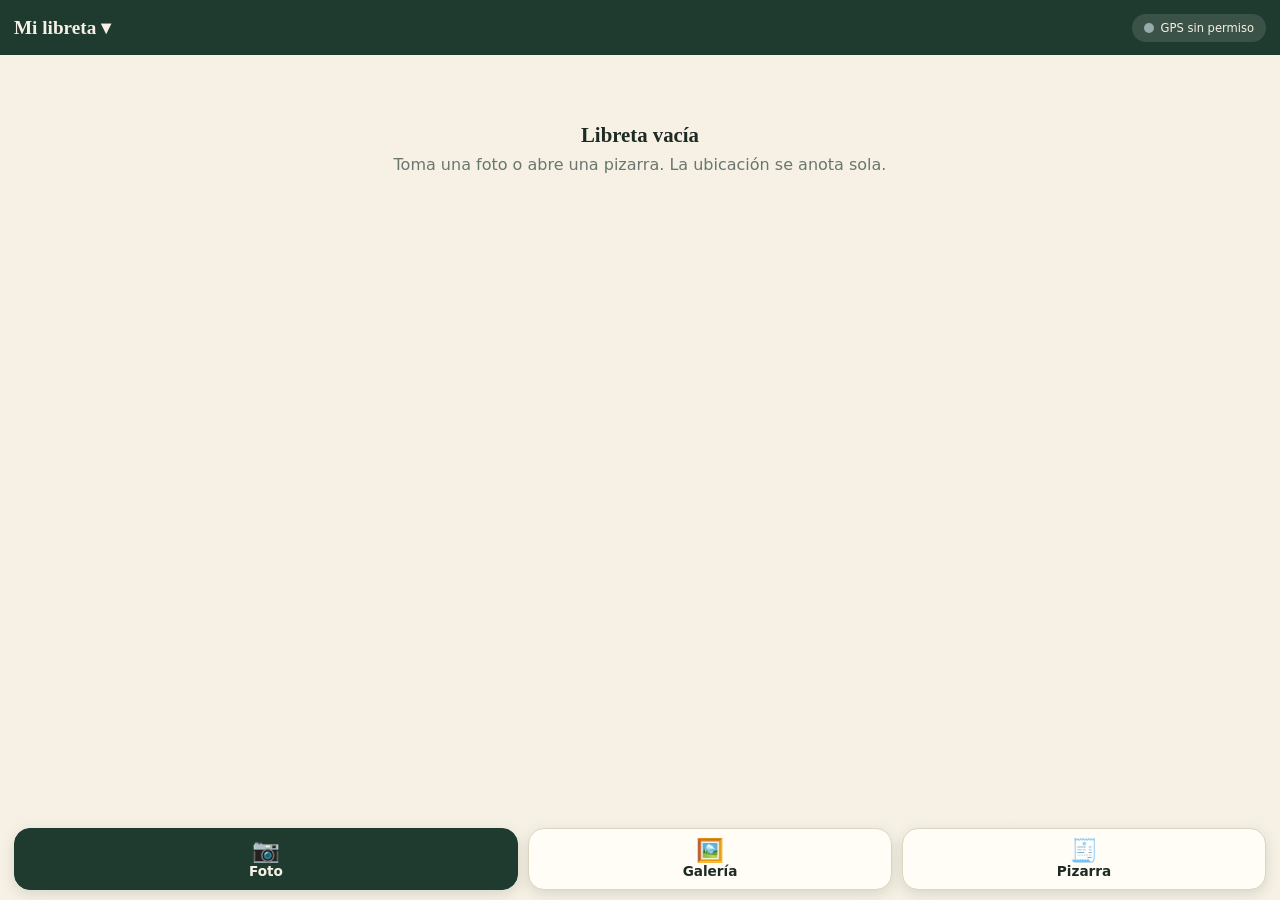
==== index.html @ dcd59f4b "Libreta de campo: PWA con fotos etiquetadas, pizarra, GPS y coordenadas EPSG Colombia Co-Authored-By" ====
<!doctype html>
<html lang="es">
<head>
<meta charset="utf-8">
<meta name="viewport" content="width=device-width, initial-scale=1, viewport-fit=cover">
<meta name="theme-color" content="#1f3a2f">
<meta name="apple-mobile-web-app-capable" content="yes">
<meta name="mobile-web-app-capable" content="yes">
<title>Libreta de campo</title>
<link rel="manifest" href="manifest.webmanifest">
<link rel="icon" href="icons/icon.svg" type="image/svg+xml">
<link rel="apple-touch-icon" href="icons/icon-192.png">
<link rel="stylesheet" href="styles.css">
</head>
<body>
<header id="top">
  <button id="nbBtn" class="title" aria-label="Libretas y exportación"><span id="nbName">Libreta</span> <span aria-hidden="true">▾</span></button>
  <button id="gpsChip" class="gps" aria-label="Ubicación actual"><i class="dot"></i><span id="gpsText">Buscando GPS…</span></button>
</header>
<div id="tagFilter" class="chips filter" hidden></div>
<main id="list" aria-live="polite"></main>
<nav id="bar">
  <button id="btnPhoto" class="primary"><b>📷</b>Foto</button>
  <button id="btnGallery"><b>🖼️</b>Galería</button>
  <button id="btnBoard"><b>🧾</b>Pizarra</button>
</nav>
<input id="camIn" type="file" accept="image/*" capture="environment" hidden>
<input id="galIn" type="file" accept="image/*" hidden>
<input id="impIn" type="file" accept=".zip,application/zip" hidden>
<div id="toast" role="status"></div>
<script src="js/geo.js"></script>
<script src="js/zip.js"></script>
<script src="js/pdf.js"></script>
<script src="js/db.js"></script>
<script src="js/render.js"></script>
<script src="js/export.js"></script>
<script src="js/app.js"></script>
</body>
</html>
---- styles.css ----
:root{
  --paper:#f6f1e4; --paper2:#ede6d1; --card:#fffdf6; --ink:#1d2b24; --muted:#6a766f; --line:#ddd5bd;
  --forest:#1f3a2f; --forest2:#2d5443; --accent:#c8641f; --gold:#e0a526; --danger:#b3261e;
  --r:14px; --safe-b:env(safe-area-inset-bottom,0px);
  font-family:system-ui,-apple-system,"Segoe UI",Roboto,sans-serif; color:var(--ink);
}
*{box-sizing:border-box;-webkit-tap-highlight-color:transparent}
html,body{margin:0;height:100%;background:var(--paper);overscroll-behavior:none}
body{display:flex;flex-direction:column;font-size:16px}
button,input,select,textarea{font:inherit;color:inherit}
button{cursor:pointer;border:0;background:none}
[hidden]{display:none!important}

#top{display:flex;align-items:center;gap:10px;padding:max(10px,env(safe-area-inset-top)) 14px 10px;background:var(--forest);color:#f6f1e4;position:sticky;top:0;z-index:5}
.title{font:700 1.2rem Georgia,serif;color:#f6f1e4;text-align:left;flex:1;min-width:0;overflow:hidden;text-overflow:ellipsis;white-space:nowrap;padding:6px 0}
.gps{display:flex;align-items:center;gap:7px;background:rgba(255,255,255,.12);color:#f6f1e4;padding:7px 12px;border-radius:99px;font-size:.72rem;font-variant-numeric:tabular-nums;max-width:64%}
.gps span{overflow:hidden;text-overflow:ellipsis;white-space:nowrap}
.dot{width:10px;height:10px;border-radius:50%;background:#9aa;flex:none}
.dot.ok{background:#4ade80}.dot.mid{background:var(--gold)}.dot.bad{background:#f87171}

main{flex:1;overflow-y:auto;padding:12px 12px calc(96px + var(--safe-b));display:grid;gap:12px;align-content:start;grid-template-columns:repeat(auto-fill,minmax(300px,1fr))}
.empty{grid-column:1/-1;text-align:center;color:var(--muted);padding:56px 24px;line-height:1.5}
.empty b{display:block;font:700 1.3rem Georgia,serif;color:var(--ink);margin-bottom:6px}
.card{display:flex;gap:12px;background:var(--card);border:1px solid var(--line);border-radius:var(--r);padding:10px;text-align:left;width:100%;box-shadow:0 1px 0 rgba(0,0,0,.04)}
.card img{width:92px;height:92px;object-fit:cover;border-radius:10px;background:var(--paper2);flex:none}
.card .info{min-width:0;display:flex;flex-direction:column;gap:5px;flex:1}
.card .when{font-size:.78rem;color:var(--muted)}
.card .co{font-size:.8rem;font-variant-numeric:tabular-nums;color:var(--forest2);font-weight:600}
.card .nt{font-size:.85rem;color:#3b4a42;display:-webkit-box;-webkit-line-clamp:2;-webkit-box-orient:vertical;overflow:hidden}
.tag{display:inline-block;color:#fff;border-radius:99px;padding:2px 9px;font-size:.74rem;font-weight:600}
.tags{display:flex;flex-wrap:wrap;gap:4px}

#bar{position:fixed;left:0;right:0;bottom:0;display:flex;gap:10px;padding:10px 14px calc(10px + var(--safe-b));background:linear-gradient(transparent,var(--paper) 30%);z-index:4}
#bar button{flex:1;display:flex;flex-direction:column;align-items:center;gap:2px;padding:10px 6px;border-radius:16px;background:var(--card);border:1px solid var(--line);font-weight:600;font-size:.85rem;box-shadow:0 4px 14px rgba(31,58,47,.14)}
#bar button b{font-size:1.4rem;line-height:1}
#bar .primary{background:var(--forest);color:#f6f1e4;border-color:var(--forest);flex:1.4}

.chips{display:flex;flex-wrap:wrap;gap:7px}
.chips.filter{flex-wrap:nowrap;overflow-x:auto;padding:10px 12px 0}
.chip{border:1.5px solid var(--line);background:var(--card);border-radius:99px;padding:7px 13px;font-size:.88rem;font-weight:600;white-space:nowrap;flex:none}
.chip.on{background:var(--forest);border-color:var(--forest);color:#fff}
.chip.add{border-style:dashed;color:var(--muted)}

#toast{position:fixed;left:50%;bottom:calc(100px + var(--safe-b));transform:translate(-50%,20px);background:#14221b;color:#fff;padding:10px 16px;border-radius:12px;font-size:.9rem;opacity:0;pointer-events:none;transition:.25s;z-index:99;max-width:90vw;text-align:center}
#toast.show{opacity:1;transform:translate(-50%,0)}

.sheet-bg{position:fixed;inset:0;background:rgba(10,20,15,.5);z-index:30;display:flex;align-items:flex-end;justify-content:center}
.sheet{background:var(--paper);width:100%;max-width:720px;max-height:94dvh;border-radius:22px 22px 0 0;display:flex;flex-direction:column;overflow:hidden;animation:up .22s ease-out}
.sheet.tall{height:94dvh}
@keyframes up{from{transform:translateY(40px);opacity:.6}}
.sheet-h{display:flex;align-items:center;gap:8px;padding:12px 14px;border-bottom:1px solid var(--line);background:var(--paper)}
.sheet-h h2{margin:0;flex:1;font:700 1.1rem Georgia,serif;text-align:center}
.sheet-b{overflow-y:auto;padding:14px;display:flex;flex-direction:column;gap:14px;flex:1}
.sheet-f{display:flex;gap:8px;padding:10px 14px calc(10px + var(--safe-b));border-top:1px solid var(--line);background:var(--paper)}
.btn{padding:12px 16px;border-radius:12px;border:1px solid var(--line);background:var(--card);font-weight:700}
.btn.pri{background:var(--forest);color:#fff;border-color:var(--forest);flex:1}
.btn.acc{background:var(--accent);color:#fff;border-color:var(--accent)}
.btn.danger{color:var(--danger)}
.btn.sm{padding:7px 12px;font-size:.85rem}
.ico{width:40px;height:40px;border-radius:50%;font-size:1.2rem;background:var(--paper2)}
.menu-list{display:flex;flex-direction:column;gap:6px}
.menu-list button{display:flex;gap:12px;align-items:center;text-align:left;padding:13px 14px;background:var(--card);border:1px solid var(--line);border-radius:12px;font-weight:600}
.menu-list small{display:block;color:var(--muted);font-weight:400;font-size:.8rem}
.menu-list .sel{border-color:var(--forest);box-shadow:inset 0 0 0 1px var(--forest)}
.sec{background:var(--card);border:1px solid var(--line);border-radius:var(--r);padding:12px;display:flex;flex-direction:column;gap:10px}
.sec>h3{margin:0;font-size:.78rem;letter-spacing:.06em;text-transform:uppercase;color:var(--muted)}
.row{display:flex;gap:8px;align-items:center}
.row>*{min-width:0}
input[type=text],input:not([type]),select,textarea{width:100%;padding:11px 12px;border:1.5px solid var(--line);border-radius:10px;background:#fff;outline:none}
input:focus,select:focus,textarea:focus{border-color:var(--forest2)}
input.bad{border-color:var(--danger)}
textarea{resize:vertical;min-height:64px}
label.f{display:flex;flex-direction:column;gap:4px;font-size:.78rem;color:var(--muted);flex:1}
.seg{display:flex;background:var(--paper2);border-radius:11px;padding:3px}
.seg button{flex:1;padding:9px 6px;border-radius:9px;font-weight:700;font-size:.88rem;color:var(--muted)}
.seg button.on{background:var(--forest);color:#fff}
.preview{background:#111;display:flex;justify-content:center;align-items:center}
.preview canvas{max-width:100%;max-height:36dvh;display:block}
.fix{font-variant-numeric:tabular-nums;font-size:.92rem;line-height:1.5}
.warn{color:var(--danger);font-size:.82rem}
.hint{color:var(--muted);font-size:.8rem}
.eq{display:flex;justify-content:space-between;gap:8px;align-items:center;padding:8px 0;border-bottom:1px dashed var(--line);font-variant-numeric:tabular-nums;font-size:.86rem;text-align:left;width:100%}
.eq:last-child{border:0}.eq b{display:block;font-size:.72rem;color:var(--muted);font-weight:600}
.eq.rec b::after{content:" · zona sugerida";color:var(--accent)}
details summary{cursor:pointer;font-weight:600;font-size:.88rem}
.check{display:flex;gap:10px;align-items:center;font-weight:600}
.check input{width:22px;height:22px;accent-color:var(--forest)}

/* Pizarra */
.full{position:fixed;inset:0;z-index:25;background:#101a15;display:flex;flex-direction:column}
.full .bar{display:flex;gap:8px;align-items:center;padding:max(8px,env(safe-area-inset-top)) 10px 8px;background:var(--forest);color:#f6f1e4}
.full .bar input{background:rgba(255,255,255,.12);border:0;color:#fff;flex:1}
.full .bar input::placeholder{color:rgba(255,255,255,.55)}
.full .bar .ico{background:rgba(255,255,255,.14);color:#fff}
.stage{flex:1;min-height:0;display:flex;align-items:center;justify-content:center;padding:8px;position:relative}
.stage canvas{touch-action:none;box-shadow:0 8px 30px rgba(0,0,0,.5);border-radius:4px;cursor:crosshair;background:#fff}
.tools{display:flex;gap:8px;align-items:center;padding:8px 10px calc(8px + var(--safe-b));background:var(--forest);overflow-x:auto}
.tools>*{flex:none}
.sw{width:32px;height:32px;border-radius:50%;border:3px solid transparent;box-shadow:0 0 0 1.5px rgba(255,255,255,.35)}
.sw.on{border-color:#fff}
.tool{min-width:42px;height:42px;border-radius:12px;background:rgba(255,255,255,.14);color:#fff;font-size:1.1rem;padding:0 10px}
.tool.on{background:#f6f1e4;color:var(--forest)}
.tools .sp{width:1px;height:28px;background:rgba(255,255,255,.25)}

.full .bar .btn{background:rgba(255,255,255,.16);color:#fff;border-color:transparent}
.full .bar .btn.acc{background:var(--accent)}
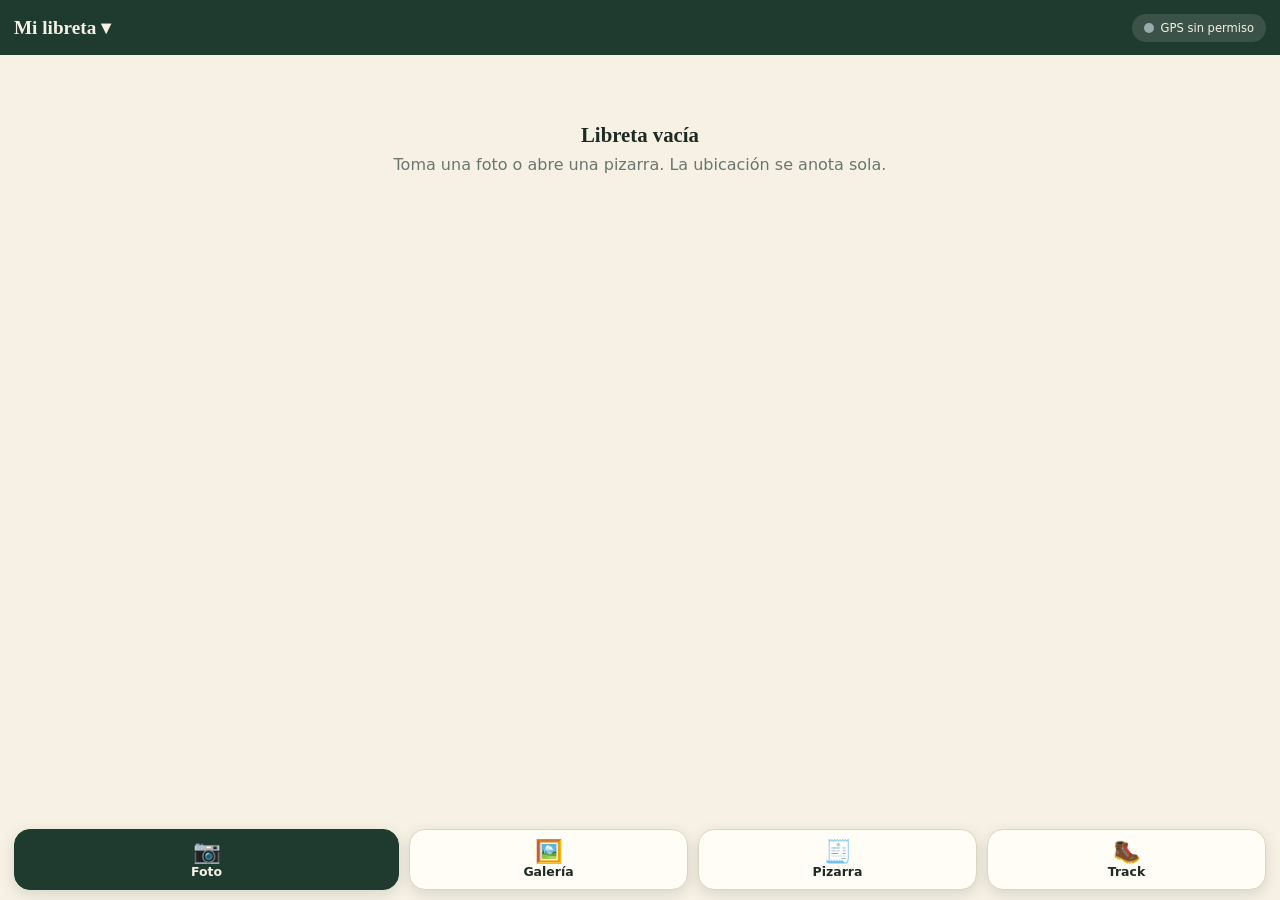
==== commit 217ebfea: "Tracks GPS: grabación cada 5 s con límite, exportación GPX/KML/CSV Co-Authored-By: Claude Sonnet 5.5" ====
--- a/index.html
+++ b/index.html
@@ -15,6 +15,7 @@
 <body>
 <header id="top">
   <button id="nbBtn" class="title" aria-label="Libretas y exportación"><span id="nbName">Libreta</span> <span aria-hidden="true">▾</span></button>
+  <button id="recChip" class="rec" hidden aria-label="Track en grabación"><i class="dot"></i><span id="recText"></span></button>
   <button id="gpsChip" class="gps" aria-label="Ubicación actual"><i class="dot"></i><span id="gpsText">Buscando GPS…</span></button>
 </header>
 <div id="tagFilter" class="chips filter" hidden></div>
@@ -23,6 +24,7 @@
   <button id="btnPhoto" class="primary"><b>📷</b>Foto</button>
   <button id="btnGallery"><b>🖼️</b>Galería</button>
   <button id="btnBoard"><b>🧾</b>Pizarra</button>
+  <button id="btnTrack"><b>🥾</b>Track</button>
 </nav>
 <input id="camIn" type="file" accept="image/*" capture="environment" hidden>
 <input id="galIn" type="file" accept="image/*" hidden>
@@ -34,6 +36,8 @@
 <script src="js/db.js"></script>
 <script src="js/render.js"></script>
 <script src="js/export.js"></script>
+<script src="js/trackfmt.js"></script>
+<script src="js/track.js"></script>
 <script src="js/app.js"></script>
 </body>
 </html>
--- a/styles.css
+++ b/styles.css
@@ -87,7 +87,7 @@
 .check input{width:22px;height:22px;accent-color:var(--forest)}
 
 /* Pizarra */
-.full{position:fixed;inset:0;z-index:25;background:#101a15;display:flex;flex-direction:column}
+.full{position:fixed;inset:0;z-index:40;background:#101a15;display:flex;flex-direction:column}
 .full .bar{display:flex;gap:8px;align-items:center;padding:max(8px,env(safe-area-inset-top)) 10px 8px;background:var(--forest);color:#f6f1e4}
 .full .bar input{background:rgba(255,255,255,.12);border:0;color:#fff;flex:1}
 .full .bar input::placeholder{color:rgba(255,255,255,.55)}
@@ -104,3 +104,17 @@
 
 .full .bar .btn{background:rgba(255,255,255,.16);color:#fff;border-color:transparent}
 .full .bar .btn.acc{background:var(--accent)}
+
+.tools.spread{justify-content:space-between;padding-top:0}
+.tools.spread .tool{flex:1;min-width:0;padding:0}
+.tool.dim{opacity:.35}
+.tools .sw{flex:none}
+.full .tools{background:var(--forest)}
+.full .tools+.tools{padding-top:0}
+.full .tools:not(:last-child){padding-bottom:8px}
+
+.rec{display:flex;align-items:center;gap:6px;background:#b3261e;color:#fff;padding:7px 11px;border-radius:99px;font-size:.74rem;font-weight:700;font-variant-numeric:tabular-nums;flex:none}
+.rec .dot{background:#fff;animation:blink 1.2s infinite}
+@keyframes blink{50%{opacity:.25}}
+#top:has(.rec:not([hidden])) .gps{max-width:42%}
+#bar button{font-size:.78rem}
